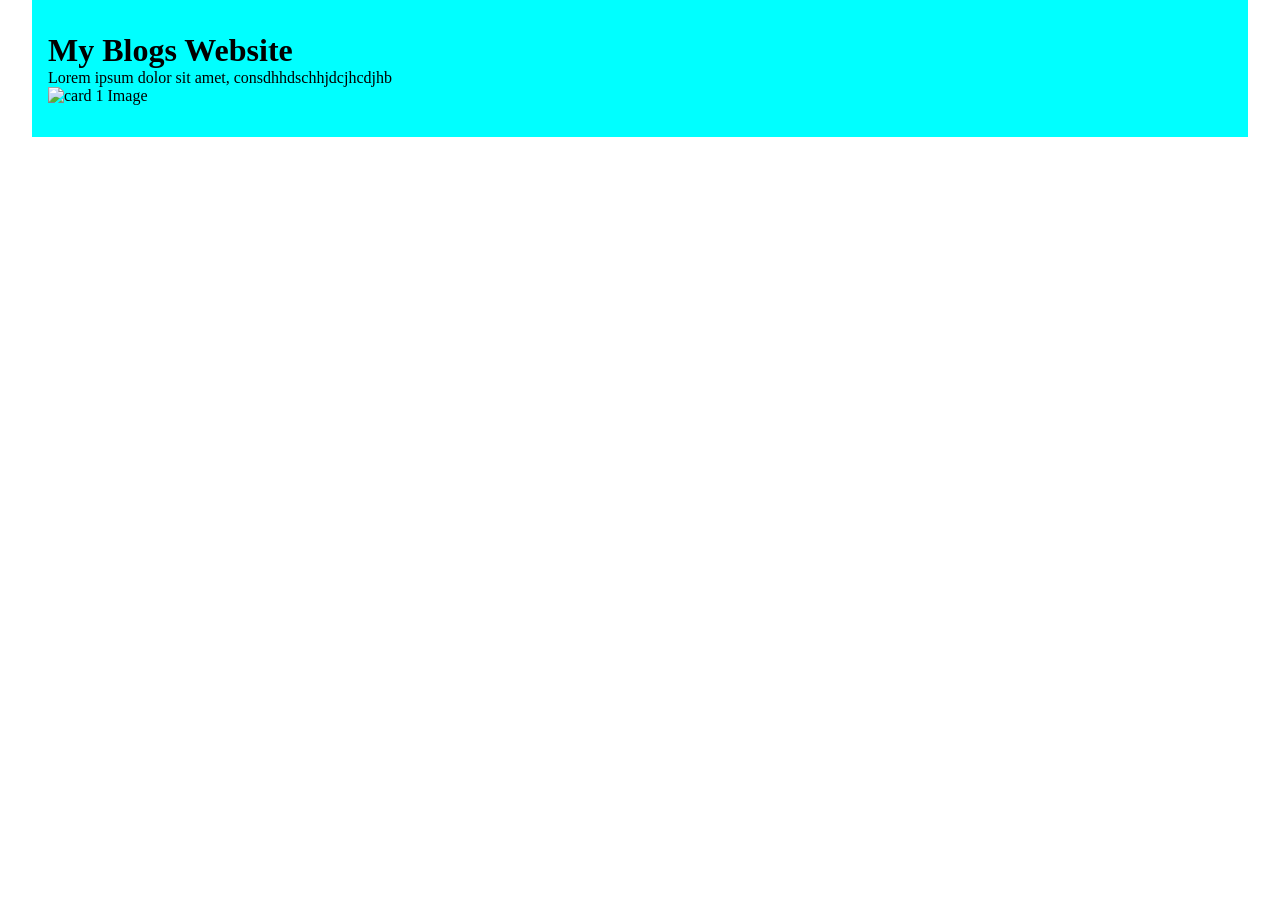
==== Blogs/index.html @ 388742df "feat: add index.html and styles.css for Blogs component" ====
<!DOCTYPE html>
<html lang="en">
<head>
    <meta charset="UTF-8">
    <meta name="viewport" content="width=device-width, initial-scale=1.0">
    <title>Blogs Website</title>
    <link rel="stylesheet" href="styles.css">
</head>
<body>
    <div class="body_container">
        <div class="container">
            <!-- Heading -->
            <header class="header_container">
                <h1 class="header_title">My Blogs Website</h1>
                <p class="header_header_desc">Lorem ipsum dolor sit amet, consdhhdschhjdcjhcdjhb</p>
            </header>

            <!-- Cards -->
            <main class="main_container">
                <!-- Card 1 Start -->
                 <div class="card_container">
                    <a class="card_image_container">
                        <img src="https://api.dicebear.com/7.x/notionists/svg?seed=John?size=64" alt="card 1 Image">
                    </a>
                 </div>
                <!-- Card 1 End -->
            </main>

        </div>
    </div>
</body>
</html>
---- Blogs/styles.css ----
*{
    margin: 0;
    padding: 0;
    box-sizing: border-box;
}

body{
    height: 100vh;
    width: 100vw;
}

.container{
    max-width: 95vw;
    padding: 2rem 1rem;
    margin: 0 auto;
    background-color: aqua;
}
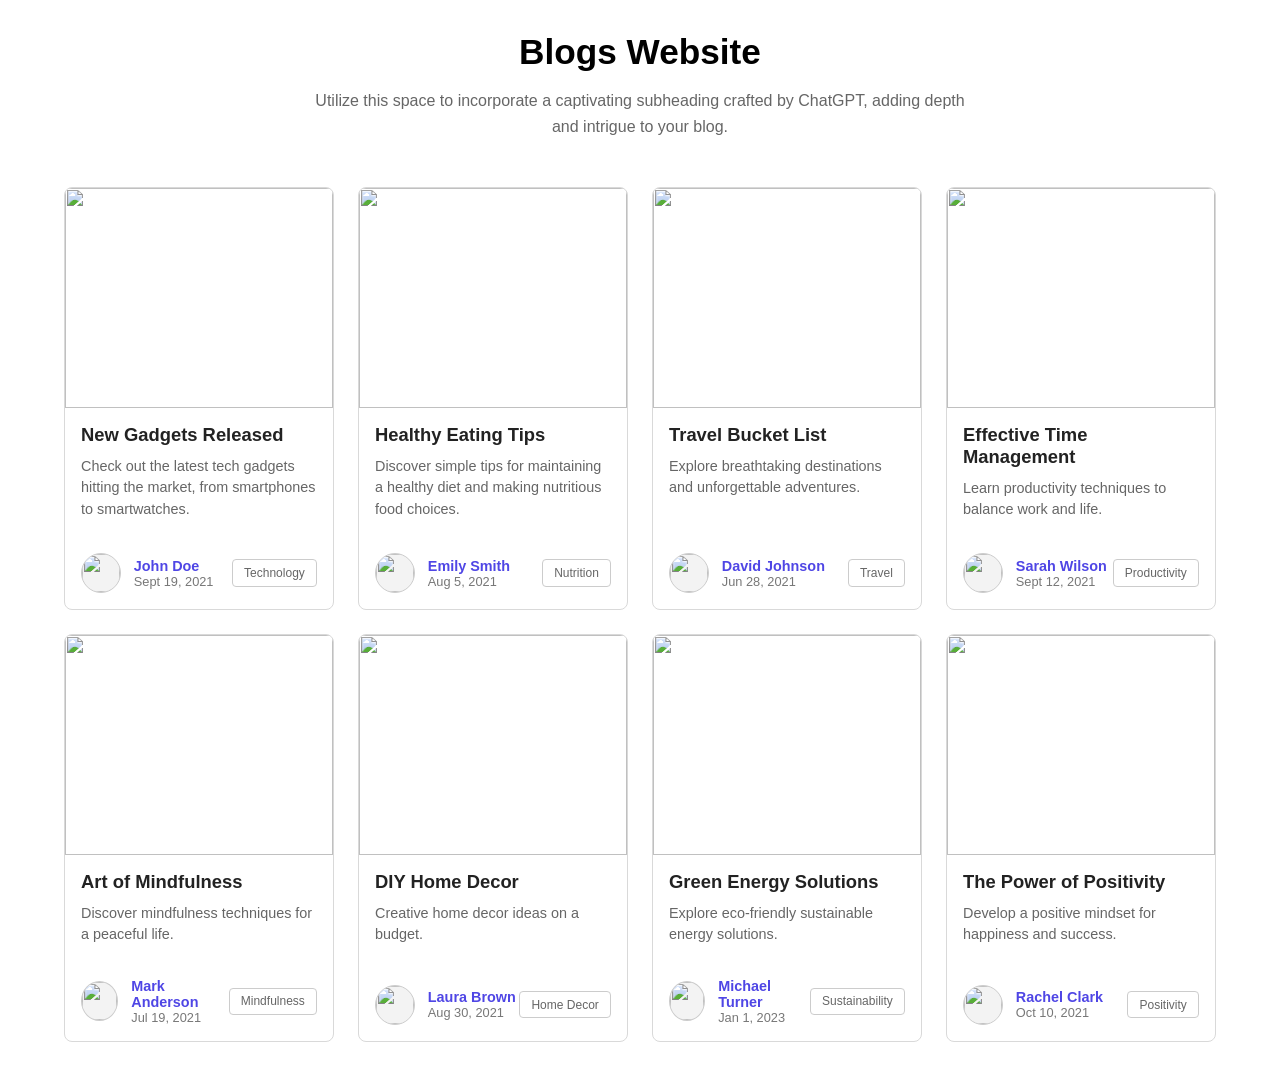
==== commit 4e0f2747: "feat: enhance Blogs component with new layout and styling for cards" ====
--- a/Blogs/index.html
+++ b/Blogs/index.html
@@ -1,32 +1,226 @@
 <!DOCTYPE html>
 <html lang="en">
 <head>
-    <meta charset="UTF-8">
-    <meta name="viewport" content="width=device-width, initial-scale=1.0">
-    <title>Blogs Website</title>
-    <link rel="stylesheet" href="styles.css">
+<meta charset="UTF-8">
+<meta name="viewport" content="width=device-width, initial-scale=1.0">
+<title>Blogs Website</title>
+<link rel="stylesheet" href="styles.css">
 </head>
 <body>
-    <div class="body_container">
-        <div class="container">
-            <!-- Heading -->
-            <header class="header_container">
-                <h1 class="header_title">My Blogs Website</h1>
-                <p class="header_header_desc">Lorem ipsum dolor sit amet, consdhhdschhjdcjhcdjhb</p>
-            </header>
-
-            <!-- Cards -->
-            <main class="main_container">
-                <!-- Card 1 Start -->
-                 <div class="card_container">
-                    <a class="card_image_container">
-                        <img src="https://api.dicebear.com/7.x/notionists/svg?seed=John?size=64" alt="card 1 Image">
-                    </a>
-                 </div>
-                <!-- Card 1 End -->
-            </main>
-
-        </div>
+
+    <div class="container">
+
+                <header class="header_container">
+                    <h1 class="header_title">Blogs Website</h1>
+                    <p class="header_desc">
+                    Utilize this space to incorporate a captivating subheading crafted by ChatGPT,
+                    adding depth and intrigue to your blog.
+                    </p>
+                </header>
+
+                <main class="main_container">
+
+                    <div class="card_container">
+                        <a href="#" class="card_image_container">
+                        <img src="https://picsum.photos/500/300?1" class="card_image" alt="">
+                    </a>
+
+                    <div class="card_title_container">
+                        <a href="#" class="card_title_anchor"><h2 class="card_title">New Gadgets Released</h2></a>
+                        <p class="card_desc">Check out the latest tech gadgets hitting the market, from smartphones to smartwatches.</p>
+                    </div>
+
+                    <div class="card_footer_container">
+                        <div class="author_container">
+                            <div class="author_avatar_container">
+                            <img src="https://api.dicebear.com/7.x/notionists/svg?seed=John Doe" class="author_avatar">
+                        </div>
+                        <div class="author_info_container">
+                            <span class="author_name">John Doe</span>
+                            <span class="author_date">Sept 19, 2021</span>
+                        </div>
+                    </div>
+
+                    <div class="card_tag_container">Technology</div>
+                    </div>
+                    </div>
+
+                    <div class="card_container">
+                    <a href="#" class="card_image_container">
+                    <img src="https://picsum.photos/500/300?2" class="card_image" alt="">
+                    </a>
+
+                    <div class="card_title_container">
+                    <a href="#" class="card_title_anchor"><h2 class="card_title">Healthy Eating Tips</h2></a>
+                    <p class="card_desc">Discover simple tips for maintaining a healthy diet and making nutritious food choices.</p>
+                    </div>
+
+                    <div class="card_footer_container">
+                    <div class="author_container">
+                    <div class="author_avatar_container">
+                    <img src="https://api.dicebear.com/7.x/notionists/svg?seed=Emily Smith" class="author_avatar">
+                    </div>
+                    <div class="author_info_container">
+                    <span class="author_name">Emily Smith</span>
+                    <span class="author_date">Aug 5, 2021</span>
+                    </div>
+                    </div>
+
+                    <div class="card_tag_container">Nutrition</div>
+                    </div>
+                    </div>
+
+                    <div class="card_container">
+                    <a href="#" class="card_image_container">
+                    <img src="https://picsum.photos/500/300?3" class="card_image" alt="">
+                    </a>
+
+                    <div class="card_title_container">
+                    <a href="#" class="card_title_anchor"><h2 class="card_title">Travel Bucket List</h2></a>
+                    <p class="card_desc">Explore breathtaking destinations and unforgettable adventures.</p>
+                    </div>
+
+                    <div class="card_footer_container">
+                    <div class="author_container">
+                    <div class="author_avatar_container">
+                    <img src="https://api.dicebear.com/7.x/notionists/svg?seed=David Johnson" class="author_avatar">
+                    </div>
+                    <div class="author_info_container">
+                    <span class="author_name">David Johnson</span>
+                    <span class="author_date">Jun 28, 2021</span>
+                    </div>
+                    </div>
+
+                    <div class="card_tag_container">Travel</div>
+                    </div>
+                    </div>
+
+                    <div class="card_container">
+                    <a href="#" class="card_image_container">
+                    <img src="https://picsum.photos/500/300?4" class="card_image" alt="">
+                    </a>
+
+                    <div class="card_title_container">
+                    <a href="#" class="card_title_anchor"><h2 class="card_title">Effective Time Management</h2></a>
+                    <p class="card_desc">Learn productivity techniques to balance work and life.</p>
+                    </div>
+
+                    <div class="card_footer_container">
+                    <div class="author_container">
+                    <div class="author_avatar_container">
+                    <img src="https://api.dicebear.com/7.x/notionists/svg?seed=Sarah Wilson" class="author_avatar">
+                    </div>
+                    <div class="author_info_container">
+                    <span class="author_name">Sarah Wilson</span>
+                    <span class="author_date">Sept 12, 2021</span>
+                    </div>
+                    </div>
+
+                    <div class="card_tag_container">Productivity</div>
+                    </div>
+                    </div>
+
+                    <div class="card_container">
+                    <a href="#" class="card_image_container">
+                    <img src="https://picsum.photos/500/300?5" class="card_image" alt="">
+                    </a>
+
+                    <div class="card_title_container">
+                    <a href="#" class="card_title_anchor"><h2 class="card_title">Art of Mindfulness</h2></a>
+                    <p class="card_desc">Discover mindfulness techniques for a peaceful life.</p>
+                    </div>
+
+                    <div class="card_footer_container">
+                    <div class="author_container">
+                    <div class="author_avatar_container">
+                    <img src="https://api.dicebear.com/7.x/notionists/svg?seed=Mark Anderson" class="author_avatar">
+                    </div>
+                    <div class="author_info_container">
+                    <span class="author_name">Mark Anderson</span>
+                    <span class="author_date">Jul 19, 2021</span>
+                    </div>
+                    </div>
+
+                    <div class="card_tag_container">Mindfulness</div>
+                    </div>
+                    </div>
+
+                    <div class="card_container">
+                    <a href="#" class="card_image_container">
+                    <img src="https://picsum.photos/500/300?6" class="card_image" alt="">
+                    </a>
+
+                    <div class="card_title_container">
+                    <a href="#" class="card_title_anchor"><h2 class="card_title">DIY Home Decor</h2></a>
+                    <p class="card_desc">Creative home decor ideas on a budget.</p>
+                    </div>
+
+                    <div class="card_footer_container">
+                    <div class="author_container">
+                    <div class="author_avatar_container">
+                    <img src="https://api.dicebear.com/7.x/notionists/svg?seed=Laura Brown" class="author_avatar">
+                    </div>
+                    <div class="author_info_container">
+                    <span class="author_name">Laura Brown</span>
+                    <span class="author_date">Aug 30, 2021</span>
+                    </div>
+                    </div>
+
+                    <div class="card_tag_container">Home Decor</div>
+                    </div>
+                    </div>
+
+                    <div class="card_container">
+                    <a href="#" class="card_image_container">
+                    <img src="https://picsum.photos/500/300?7" class="card_image" alt="">
+                    </a>
+
+                    <div class="card_title_container">
+                    <a href="#" class="card_title_anchor"><h2 class="card_title">Green Energy Solutions</h2></a>
+                    <p class="card_desc">Explore eco-friendly sustainable energy solutions.</p>
+                    </div>
+
+                    <div class="card_footer_container">
+                    <div class="author_container">
+                    <div class="author_avatar_container">
+                    <img src="https://api.dicebear.com/7.x/notionists/svg?seed=Michael Turner" class="author_avatar">
+                    </div>
+                    <div class="author_info_container">
+                    <span class="author_name">Michael Turner</span>
+                    <span class="author_date">Jan 1, 2023</span>
+                    </div>
+                    </div>
+
+                    <div class="card_tag_container">Sustainability</div>
+                    </div>
+                    </div>
+
+                    <div class="card_container">
+                    <a href="#" class="card_image_container">
+                    <img src="https://picsum.photos/500/300?8" class="card_image" alt="">
+                    </a>
+
+                    <div class="card_title_container">
+                    <a href="#" class="card_title_anchor"><h2 class="card_title">The Power of Positivity</h2></a>
+                    <p class="card_desc">Develop a positive mindset for happiness and success.</p>
+                    </div>
+
+                    <div class="card_footer_container">
+                    <div class="author_container">
+                    <div class="author_avatar_container">
+                    <img src="https://api.dicebear.com/7.x/notionists/svg?seed=Rachel Clark" class="author_avatar">
+                    </div>
+                    <div class="author_info_container">
+                    <span class="author_name">Rachel Clark</span>
+                    <span class="author_date">Oct 10, 2021</span>
+                    </div>
+                    </div>
+
+                    <div class="card_tag_container">Positivity</div>
+                    </div>
+                    </div>
+                </main>
+    
     </div>
 </body>
 </html>
--- a/Blogs/styles.css
+++ b/Blogs/styles.css
@@ -1,17 +1,179 @@
 *{
-    margin: 0;
-    padding: 0;
-    box-sizing: border-box;
+    margin:0;
+    padding:0;
+    box-sizing:border-box;
 }
 
 body{
-    height: 100vh;
-    width: 100vw;
+    width:100%;
+    min-height:100vh;
+    font-family:Arial, Helvetica, sans-serif;
+    background:#fff;
+}
+
+a{
+    text-decoration:none;
+    color:inherit;
 }
 
 .container{
-    max-width: 95vw;
-    padding: 2rem 1rem;
-    margin: 0 auto;
-    background-color: aqua;
+    width:90%;
+    max-width:1200px;
+    margin:auto;
+    padding:2rem 0;
+}
+
+/* Header */
+
+.header_container{
+    text-align:center;
+    margin-bottom:3rem;
+}
+
+.header_title{
+    font-size:2.2rem;
+    font-weight:700;
+    margin-bottom:1rem;
+}
+
+.header_desc{
+    max-width:650px;
+    margin:auto;
+    color:#666;
+    line-height:1.6;
+}
+
+/* Grid */
+
+.main_container{
+    display:grid;
+    grid-template-columns:repeat(auto-fit,minmax(250px,1fr));
+    gap:1.5rem;
+}
+
+/* Card */
+
+.card_container{
+    display:flex;
+    flex-direction:column;
+    border:1px solid #d9d9d9;
+    border-radius:8px;
+    overflow:hidden;
+    transition:0.3s;
+    background:#fff;
+}
+
+.card_container:hover{
+    box-shadow:0 8px 20px rgba(0,0,0,.15);
+}
+
+/* Image */
+
+.card_image_container{
+    position:relative;
+    overflow:hidden;
+    height:220px;
+}
+
+.card_image{
+    width:100%;
+    height:100%;
+    object-fit:cover;
+    transition:.4s;
+}
+
+.card_container:hover .card_image{
+    transform:scale(1.08);
+}
+
+/* Content */
+
+.card_title_container{
+    padding:1rem;
+}
+
+.card_title{
+    font-size:1.15rem;
+    font-weight:700;
+    margin-bottom:.6rem;
+    color:#222;
+}
+
+.card_title_anchor:hover .card_title{
+    color:#4f46e5;
+}
+
+.card_desc{
+    font-size:.9rem;
+    color:#666;
+    line-height:1.5;
+}
+
+/* Footer */
+
+.card_footer_container{
+    display:flex;
+    justify-content:space-between;
+    align-items:center;
+    padding:1rem;
+    margin-top:auto;
+}
+
+.author_container{
+    display:flex;
+    align-items:center;
+    gap:.8rem;
+}
+
+.author_avatar_container{
+    width:40px;
+    height:40px;
+    border-radius:50%;
+    overflow:hidden;
+    border:1px solid #ccc;
+    background:#f3f3f3;
+}
+
+.author_avatar_container img{
+    width:100%;
+    height:100%;
+    object-fit:cover;
+}
+
+.author_info_container{
+    display:flex;
+    flex-direction:column;
+}
+
+.author_name{
+    font-size:.9rem;
+    color:#4f46e5;
+    font-weight:600;
+}
+
+.author_date{
+    font-size:.8rem;
+    color:#777;
+}
+
+.card_tag_container{
+    border:1px solid #ccc;
+    padding:.35rem .7rem;
+    border-radius:4px;
+    font-size:.75rem;
+    color:#666;
+}
+
+/* Responsive */
+
+@media(max-width:768px){
+
+    .header_title{
+        font-size:1.8rem;
+    }
+
+    .card_image_container{
+        height:200px;
+    }
+
 }
